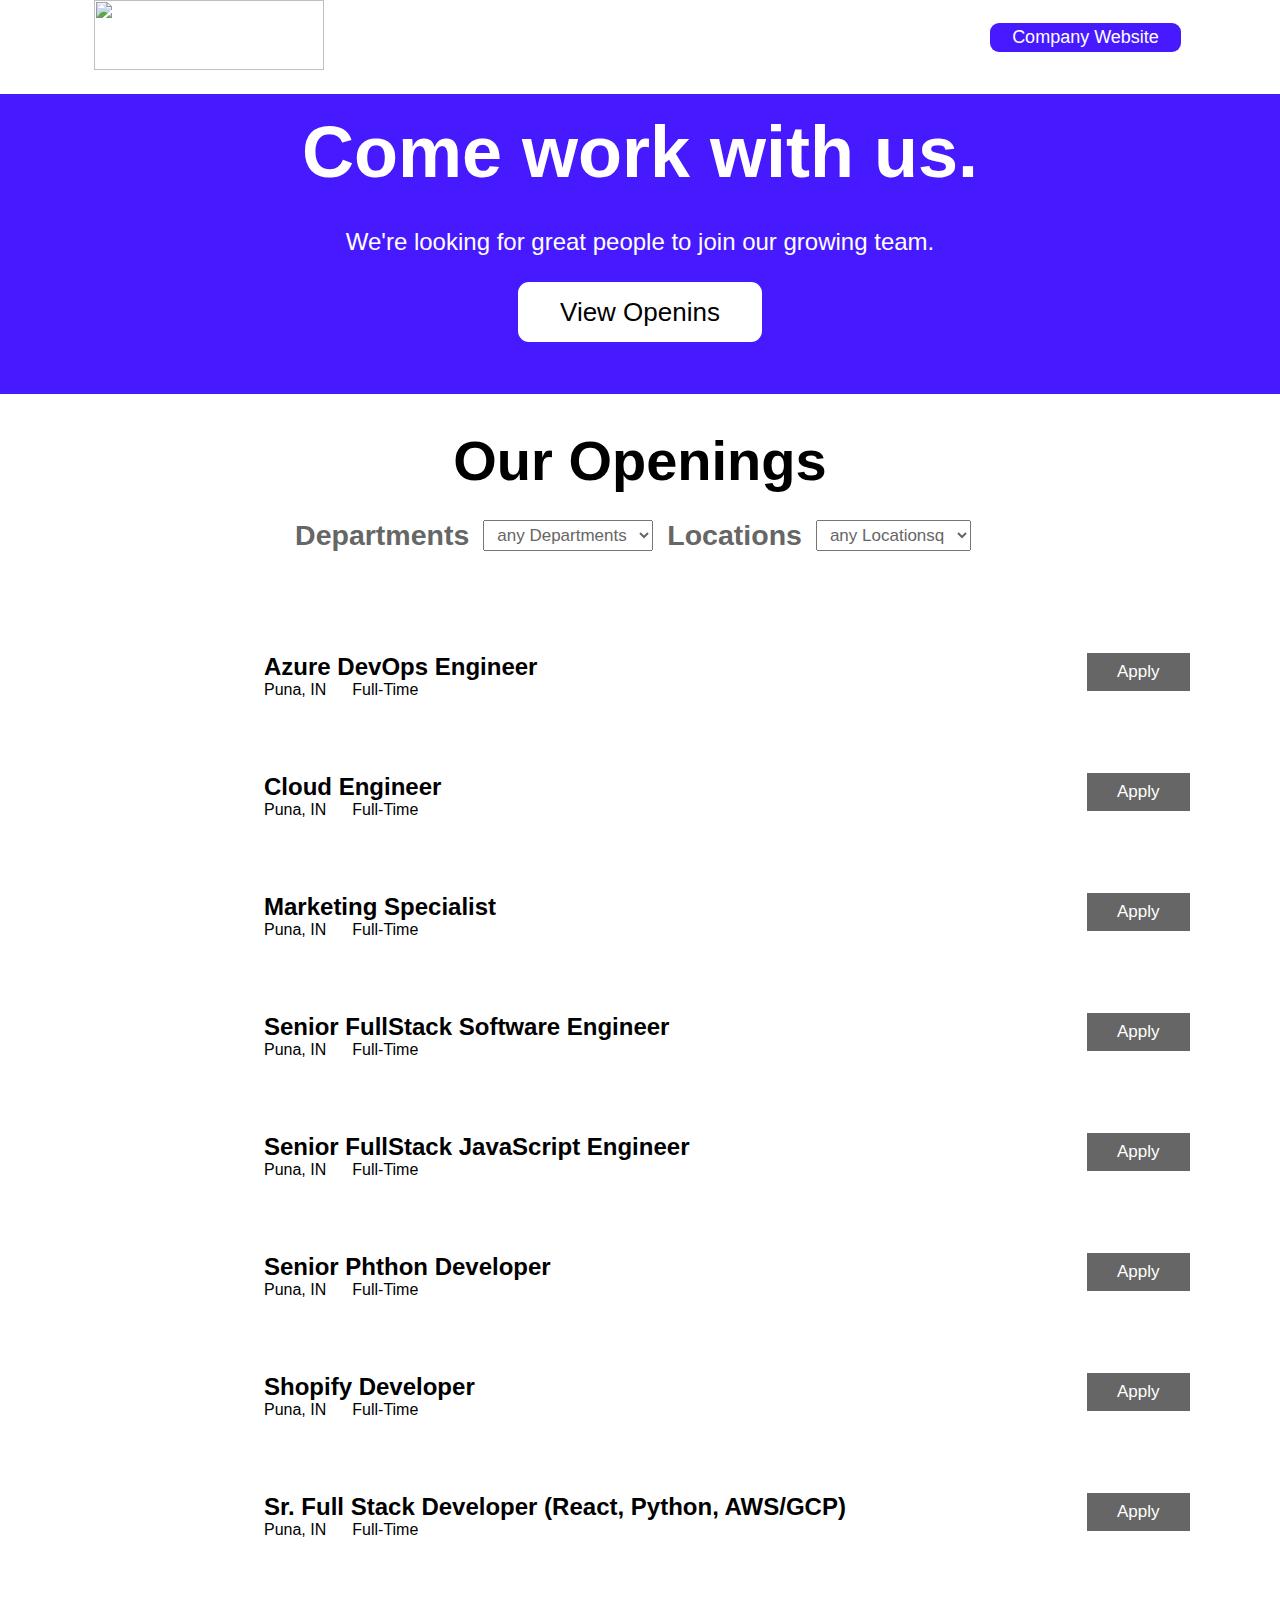
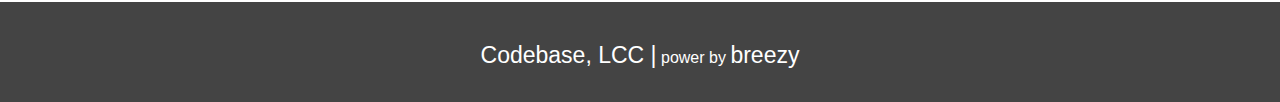
==== codebasejob.html @ becf8317 "add" ====
<!DOCTYPE html>
<html lang="en">

<head>
    <meta charset="UTF-8">
    <meta name="viewport" content="width=device-width, initial-scale=1.0">
    <title>codebasejob</title>
    <link rel="stylesheet" href="codebasejob.css">
    <link rel="stylesheet" href="https://cdnjs.cloudflare.com/ajax/libs/font-awesome/6.4.2/css/all.min.css"
        integrity="sha512-z3gLpd7yknf1YoNbCzqRKc4qyor8gaKU1qmn+CShxbuBusANI9QpRohGBreCFkKxLhei6S9CQXFEbbKuqLg0DA=="
        crossorigin="anonymous" referrerpolicy="no-referrer" />
</head>

<body>
    <div class="man">
        <div class="navbar">
            <div class="nav">
                <div class="ing">
                    <img src="logocodebace.webp" alt="">
                </div>
                <div class="but">
                    <button>Company Website</button>
                </div>
                <div class="icc">
                    <i class="fa-brands fa-twitter"></i>
                    <i class="fa-brands fa-facebook"></i>
                    <i class="fa-brands fa-instagram"></i>
                    <i class="fa-brands fa-linkedin"></i>
                </div>
            </div>
            <div class="blu">
                <h1>
                    Come work with us.
                </h1>
                <p>
                    We're looking for great people to join our growing team.
                </p>
                <a href="">View Openins</a>
            </div>
            <div class="ourman">
                <div class="our">
                    <h1>Our Openings</h1>
                </div>
                <div class="oone">
                    <h2>Departments</h2>
                    <select name="" id="">
                        <option value="">any Departments</option>
                        <option value="">Other</option>
                    </select>
                    <h2>Locations</h2>
                    <select name="" id="">
                        <option value="">any Locationsq</option>
                        <option value="">Pune,IN</option>
                    </select>
                </div>
            </div>
            <div class="apply">
                <div class="las">
                    <ul>
                        <li class="list">
                            <div class="act">
                                <a href="" class="akar">
                                    <h2>Azure DevOps Engineer</h2>
                                    <div class="aflex">
                                        <ul class="pune">
                                            <li class="unlist">
                                                <span>
                                                    <i class="fa-solid fa-location-dot" style="color: #666666;"></i>
                                                    Puna, IN
                                                </span>
                                            </li>
                                        </ul>
                                        <ul class="time">
                                            <li class="times">
                                                <span>
                                                    <i class="fa-solid fa-building" style="color: #666666;"></i>
                                                    Full-Time
                                                </span>
                                            </li>
                                        </ul>
                                    </div>
                                    <div class="appp">
                                        <button>Apply</button>
                                    </div>
                                </a>
                            </div>
                        </li>
                    </ul>
                </div>
            </div>            <div class="apply">
                <div class="las">
                    <ul>
                        <li class="list">
                            <div class="act">
                                <a href="" class="akar">
                                    <h2>Cloud Engineer</h2>
                                    <div class="aflex">
                                        <ul class="pune">
                                            <li class="unlist">
                                                <span>
                                                    <i class="fa-solid fa-location-dot" style="color: #666666;"></i>
                                                    Puna, IN
                                                </span>
                                            </li>
                                        </ul>
                                        <ul class="time">
                                            <li class="times">
                                                <span>
                                                    <i class="fa-solid fa-building" style="color: #666666;"></i>
                                                    Full-Time
                                                </span>
                                            </li>
                                        </ul>
                                    </div>
                                    <div class="appp">
                                        <button>Apply</button>
                                    </div>
                                </a>
                            </div>
                        </li>
                    </ul>
                </div>
            </div>            <div class="apply">
                <div class="las">
                    <ul>
                        <li class="list">
                            <div class="act">
                                <a href="" class="akar">
                                    <h2>Marketing Specialist</h2>
                                    <div class="aflex">
                                        <ul class="pune">
                                            <li class="unlist">
                                                <span>
                                                    <i class="fa-solid fa-location-dot" style="color: #666666;"></i>
                                                    Puna, IN
                                                </span>
                                            </li>
                                        </ul>
                                        <ul class="time">
                                            <li class="times">
                                                <span>
                                                    <i class="fa-solid fa-building" style="color: #666666;"></i>
                                                    Full-Time
                                                </span>
                                            </li>
                                        </ul>
                                    </div>
                                    <div class="appp">
                                        <button>Apply</button>
                                    </div>
                                </a>
                            </div>
                        </li>
                    </ul>
                </div>
            </div>            <div class="apply">
                <div class="las">
                    <ul>
                        <li class="list">
                            <div class="act">
                                <a href="" class="akar">
                                    <h2>Senior FullStack Software Engineer</h2>
                                    <div class="aflex">
                                        <ul class="pune">
                                            <li class="unlist">
                                                <span>
                                                    <i class="fa-solid fa-location-dot" style="color: #666666;"></i>
                                                    Puna, IN
                                                </span>
                                            </li>
                                        </ul>
                                        <ul class="time">
                                            <li class="times">
                                                <span>
                                                    <i class="fa-solid fa-building" style="color: #666666;"></i>
                                                    Full-Time
                                                </span>
                                            </li>
                                        </ul>
                                    </div>
                                    <div class="appp">
                                        <button>Apply</button>
                                    </div>
                                </a>
                            </div>
                        </li>
                    </ul>
                </div>
            </div>            <div class="apply">
                <div class="las">
                    <ul>
                        <li class="list">
                            <div class="act">
                                <a href="" class="akar">
                                    <h2>Senior FullStack JavaScript Engineer</h2>
                                    <div class="aflex">
                                        <ul class="pune">
                                            <li class="unlist">
                                                <span>
                                                    <i class="fa-solid fa-location-dot" style="color: #666666;"></i>
                                                    Puna, IN
                                                </span>
                                            </li>
                                        </ul>
                                        <ul class="time">
                                            <li class="times">
                                                <span>
                                                    <i class="fa-solid fa-building" style="color: #666666;"></i>
                                                    Full-Time
                                                </span>
                                            </li>
                                        </ul>
                                    </div>
                                    <div class="appp">
                                        <button>Apply</button>
                                    </div>
                                </a>
                            </div>
                        </li>
                    </ul>
                </div>
            </div>            <div class="apply">
                <div class="las">
                    <ul>
                        <li class="list">
                            <div class="act">
                                <a href="" class="akar">
                                    <h2>Senior Phthon Developer</h2>
                                    <div class="aflex">
                                        <ul class="pune">
                                            <li class="unlist">
                                                <span>
                                                    <i class="fa-solid fa-location-dot" style="color: #666666;"></i>
                                                    Puna, IN
                                                </span>
                                            </li>
                                        </ul>
                                        <ul class="time">
                                            <li class="times">
                                                <span>
                                                    <i class="fa-solid fa-building" style="color: #666666;"></i>
                                                    Full-Time
                                                </span>
                                            </li>
                                        </ul>
                                    </div>
                                    <div class="appp">
                                        <button>Apply</button>
                                    </div>
                                </a>
                            </div>
                        </li>
                    </ul>
                </div>
            </div>            <div class="apply">
                <div class="las">
                    <ul>
                        <li class="list">
                            <div class="act">
                                <a href="" class="akar">
                                    <h2>Shopify Developer</h2>
                                    <div class="aflex">
                                        <ul class="pune">
                                            <li class="unlist">
                                                <span>
                                                    <i class="fa-solid fa-location-dot" style="color: #666666;"></i>
                                                    Puna, IN
                                                </span>
                                            </li>
                                        </ul>
                                        <ul class="time">
                                            <li class="times">
                                                <span>
                                                    <i class="fa-solid fa-building" style="color: #666666;"></i>
                                                    Full-Time
                                                </span>
                                            </li>
                                        </ul>
                                    </div>
                                    <div class="appp">
                                        <button>Apply</button>
                                    </div>
                                </a>
                            </div>
                        </li>
                    </ul>
                </div>
            </div>            <div class="apply">
                <div class="las">
                    <ul>
                        <li class="list">
                            <div class="act">
                                <a href="" class="akar">
                                    <h2>Sr. Full Stack Developer (React, Python, AWS/GCP)</h2>
                                    <div class="aflex">
                                        <ul class="pune">
                                            <li class="unlist">
                                                <span>
                                                    <i class="fa-solid fa-location-dot" style="color: #666666;"></i>
                                                    Puna, IN
                                                </span>
                                            </li>
                                        </ul>
                                        <ul class="time">
                                            <li class="times">
                                                <span>
                                                    <i class="fa-solid fa-building" style="color: #666666;"></i>
                                                    Full-Time
                                                </span>
                                            </li>
                                        </ul>
                                    </div>
                                    <div class="appp">
                                        <button>Apply</button>
                                    </div>
                                </a>
                            </div>
                        </li>
                    </ul>
                </div>
            </div>
        </div>
    </div>
    <div class="black">
        <div class="code">
            <a href="">Codebase, LCC |</a>
            <span class="power"> power by</span>
            <span class="bree">breezy</span>
        </div>
    </div>
</body>

</html>
---- codebasejob.css ----
*
{
    padding: 0;
    margin: 0;
    box-sizing: border-box;
    font-family: 'Poppins', sans-serif;
}
.ing
{
    height: 100%;
    width: 70%;
}
.ing img
{
    height: 70px;
    width: 230px;
    /* margin: 27px 49px; */
}
.nav
{
    display: flex;
    justify-content: center;
    align-items: center;
}
.but button {
    background-color: #4719ff;
    padding: 4px 22px;
    border-radius: 9px;
    color: white;
    font-size: 18px;
    border: none;
}
.icc
{
   margin: 0px;
   font-size: 21px;
   margin-left: 5px;
   color: #666666;
}
.blu
{
    height: 300px;
    width: 100%;
    background-color: #4719ff;
    text-align: center;
}
.blu h1 {
    font-size: 72px;
    color: white;
    padding: 17px 0px 8px 0px;
    margin: 20px 0px 7px 0px;
}
.blu p {
    color: white;
    font-size: 24px;
    padding: 20px 0px 41px 0px;
}
.blu a {
    color: #000000;
    padding: 15px 42px;
    background-color: white;
    font-size: 26px;
    border-radius: 11px;
    text-decoration: none;
}
.our {
    font-size: 28px;
    margin-top: 34px;
    text-align: center;
    margin-bottom: 26px;
}
.oone {
    font-size: 19px;
    color: #666666;
    display: flex;
    align-items: center;
    justify-content: center;
    margin-bottom: 90px;
}
/* element.style {
    color: #666666;
    padding: 9px 22px;
    font-size: 15px;
} */
.oone select {
    color: #666666;
    padding: 4px 9px;
    font-size: 17px;
    margin: 0px 14px 0px 14px;
}
.apply {
    margin-bottom: 90px;
    width: 1106px;
    height: 70px;
    /* background-color: lightblue; */
    margin: 0px 0px 50px 114px;
    padding: 11px 0px 0px 0px;
}
.act h2
{
    margin-left: 150px;
}
.act span
{
    margin-left: 150px;
    display: flex;
}
.aflex
{
    display: flex;
    /* align-items: center;
    list-style: none;
    justify-content: center; */
}
span.times
{
    margin: 0px 0px 0px 0px;
}
.akar
{
    list-style: none;
    color: #000000;
    text-decoration: none;
}
.akar li
{
    list-style: none;
}
.time
{
    list-style: none;
    margin-left: -124px;
}
.appp button {
    margin: -46px 0px 0px 973px;
    display: flex;
    padding: 9px 30px;
    background-color: #666666;
    border: none;
    color: white;
    font-size: 17px;
}
li.list {
    list-style: none;
}
.black
{
    width: 100%;
    height: 100px;
    background-color: #444444;
}
.code
{
    text-align: center;
    padding-top: 40px;
}
.code a
{
    text-decoration: none;
    color: white;
    font-size: 23px;
}
.power
{
    color: white;
}
.bree
{
    color: white;
    font-size: 23px;
}
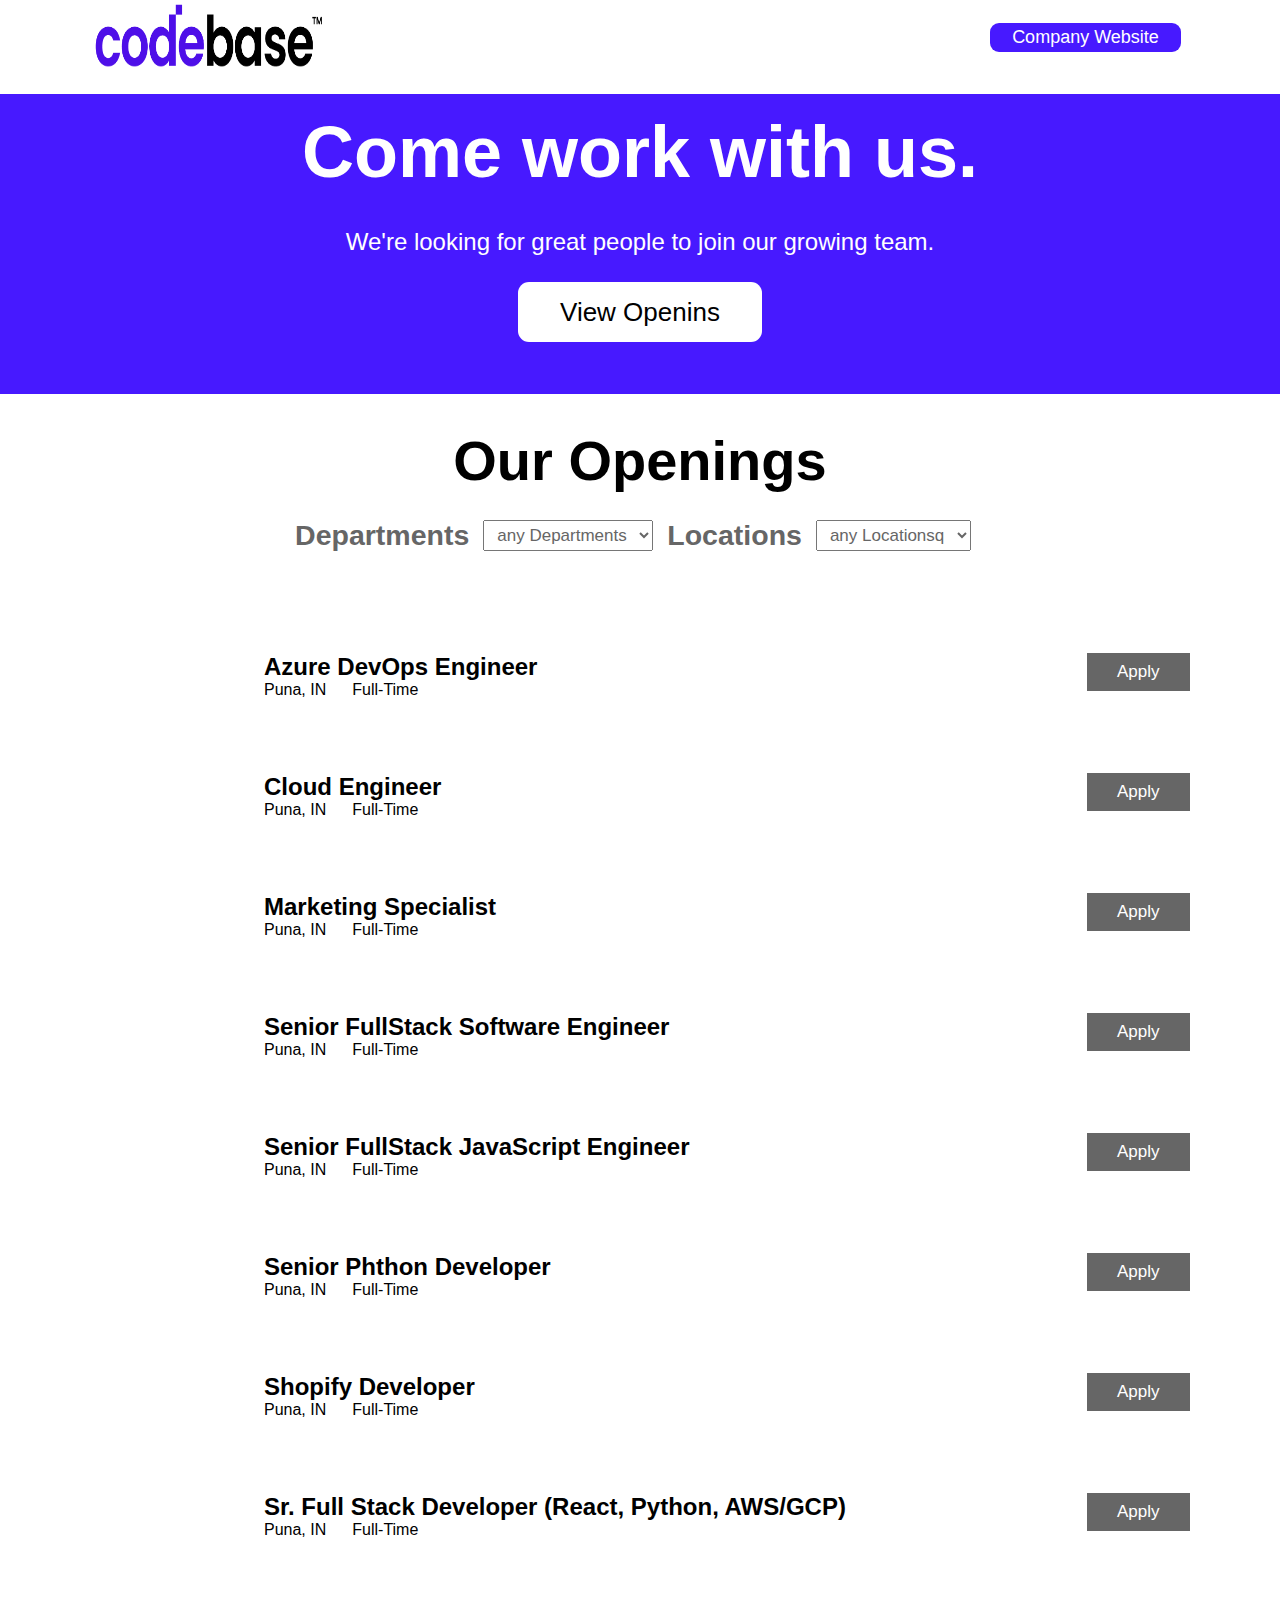
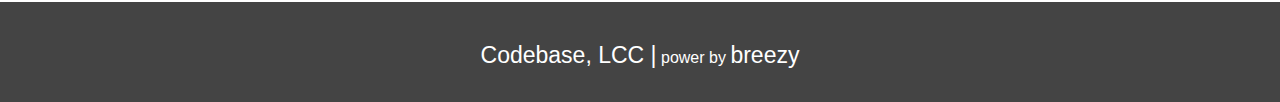
==== commit 42d6b89a: "file name change" ====
--- a/codebasejob.html
+++ b/codebasejob.html
@@ -16,10 +16,15 @@
         <div class="navbar">
             <div class="nav">
                 <div class="ing">
+                    <a href="index.html">
                     <img src="logocodebace.webp" alt="">
+                    </a>
                 </div>
                 <div class="but">
+                    <!-- <button>Company Website</button> -->
+                    <a href="codebase.html">
                     <button>Company Website</button>
+                    </a>
                 </div>
                 <div class="icc">
                     <i class="fa-brands fa-twitter"></i>
